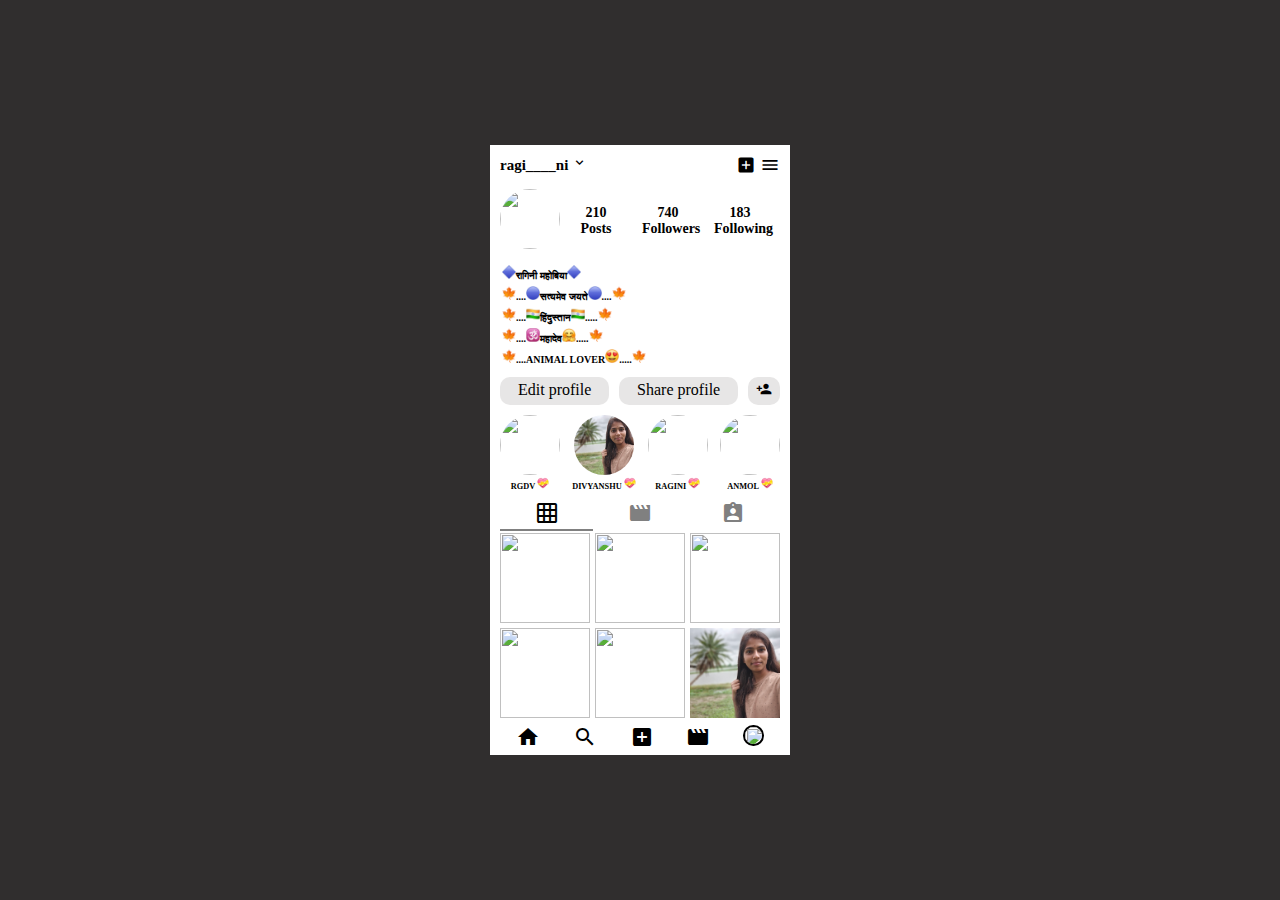
==== Instagram-home-page/index.html @ 6342c3ed "Upload All HTML Projects" ====
<!DOCTYPE html>
<html lang="en">
  <head>
    <meta charset="UTF-8" />
    <meta name="viewport" content="width=device-width, initial-scale=1.0" />
    <title>instagram</title>
    <link rel="stylesheet" href="./css/style.css" />
    <link
      href="https://fonts.googleapis.com/icon?family=Material+Icons"
      rel="stylesheet" />
  </head>
  <body>
    <div class="main-container">
      <div class="content-wrapper">
        <div class="first-div">
          <div class="name">
            <strong
              >ragi____ni
              <i class="material-icons" style="font-size: 15px"
                >expand_more</i
              ></strong
            >
          </div>
          <div class="add-menu-icon">
            <i class="material-icons" style="font-size: 20px">add_box</i>
            <i class="material-icons" style="font-size: 20px">menu</i>
          </div>
        </div>
        <div class="second-div">
          <div class="dp">
            <figure><img src="./img/raginidp.jpg" alt="" /></figure>
          </div>

          <div class="connections">
            <h4>210 <span>Posts</span></h4>

            <h4>740 <span>Followers</span></h4>

            <h4>183 <span>Following</span></h4>
          </div>
        </div>

        <div class="third-div">
          <p>
            <img src="./img/blueimage.png" alt="" />रागिनी महोबिया<img
              src="./img/blueimage.png"
              alt="" />
          </p>
          <p>
            <img src="./img/pattiimage.png" alt="" />....<img
              src="./img/bluecircle.png"
              alt="" />सत्यमेव जयते<img
              src="./img/bluecircle.png"
              alt="" />....<img src="./img/pattiimage.png" alt="" />
          </p>
          <p>
            <img src="./img/pattiimage.png" alt="" />....<img
              src="./img/flageimage.png" />हिंदुस्तान<img
              src="./img/flageimage.png"
              alt="" />.....<img src="./img/pattiimage.png" alt="" />
          </p>
          <p>
            <img src="./img/pattiimage.png" alt="" />....<img
              src="./img/omimage.png" />महादेव<img
              src="./img/happyimage2.png"
              alt="" />.....<img src="./img/pattiimage.png" alt="" />
          </p>
          <p>
            <img src="./img/pattiimage.png" alt="" />....ANIMAL LOVER<img
              src="./img/happyimage.png"
              alt="" />.....<img src="./img/pattiimage.png" alt="" />
          </p>
        </div>
        <div class="fourth-div">
          <span>Edit profile</span>
          <span>Share profile</span>
          <span class="person-add"
            ><i class="material-icons" style="font-size: 16px"
              >person_add</i
            ></span
          >
        </div>
        <div class="fiveth-div">
          <div class="profile-name">
            <img src="./img/rgdvimage.jpg" alt="" />
            <h5>
              RGDV
              <img src="./img/dilimage.png" style="width: 12px; height: 12px" />
            </h5>
          </div>
          <div class="profile-name">
            <img src="./img/firstimage.jpg" alt="" />
            <h5>
              DIVYANSHU
              <img src="./img/dilimage.png" style="width: 12px; height: 12px" />
            </h5>
          </div>
          <div class="profile-name">
            <img src="./img/secondimage.jpg" alt="" />
            <h5>
              RAGINI
              <img src="./img/dilimage.png" style="width: 12px; height: 12px" />
            </h5>
          </div>
          <div class="profile-name">
            <img src="./img/thirdimage.jpg" alt="" />
            <h5>
              ANMOL
              <img src="./img/dilimage.png" style="width: 12px; height: 12px" />
            </h5>
          </div>
        </div>
        <div class="sixth-div">
          <div class="post-icons">
            <span class="active"><i class="material-icons">grid_on</i></span>
            <span><i class="material-icons">movie</i></span>
            <span><i class="material-icons">assignment_ind</i></span>
          </div>
          <div class="all-post">
            <div class="post-1">
              <img src="./img/rgdvimage.jpg" alt="" />
              <!-- <i class="material-icons">filter_none</i> -->

              <img src="./img/raginidp.jpg" alt="" />

              <img src="./img/thirdimage.jpg" alt="" />

              <img src="./img/thirdimage.jpg" alt="" />

              <img src="./img/rgdvimage.jpg" alt="" />

              <img src="./img/firstimage.jpg" alt="" />

              <img src="./img/raginidp.jpg" alt="" />

              <img src="./img/thirdimage.jpg" alt="" />

              <img src="./img/thirdimage.jpg" alt="" />

              <img src="./img/rgdvimage.jpg" alt="" />

              <img src="./img/firstimage.jpg" alt="" />
            </div>
          </div>
          <div class="fixed-icons">
            <span><i class="material-icons">home</i></span>
            <span><i class="material-icons">search</i></span>
            <span><i class="material-icons">add_box</i></span>
            <span><i class="material-icons">movie</i></span>
            <span><img src="./img/raginidp.jpg" alt="" srcset="" /></span>
          </div>
        </div>
      </div>
    </div>
  </body>
</html>
---- Instagram-home-page/css/style.css ----
* {
  margin: 0;
  padding: 0;
  box-sizing: border-box;
}

::-webkit-scrollbar {
  display: none;
}

.main-container {
  background-color: rgb(48, 46, 46);
  min-width: 100vw;
  min-height: 100vh;
  display: flex;
  justify-content: center;
  align-items: center;
}

.content-wrapper {
  background-color: white;
  height: 610px;
  width: 300px;
  overflow-y: auto;
  padding: 10px 10px 0 10px;
  display: flex;
  flex-direction: column;
  row-gap: 10px;
}

.first-div {
  display: flex;
  justify-content: space-between;
}

strong {
  font-size: 15px;
}

.dp img {
  width: 60px;
  height: 60px;
  border-radius: 50%;
  object-fit: cover;
  object-position: center;
}

.second-div {
  display: flex;
}

.connections {
  display: flex;
  align-items: center;
  width: calc(100% - 64px);
}

.connections h4 {
  padding: 10px;
  text-align: center;
  font-size: 14px;
  width: calc(100% / 3);
}

.third-div p {
  font-size: 10px;
  font-weight: bold;
  padding: 2px;
}
.third-div img {
  width: 14px;
  height: auto;
}

.fourth-div {
  display: flex;
  justify-content: space-between;
}

.fourth-div span {
  padding: 4px 18px;
  background: rgb(231, 230, 230);
  border-radius: 10px;
  cursor: pointer;
}

.fourth-div .person-add {
  padding: 4px 8px;
}

.fiveth-div img {
  width: 60px;
  height: 60px;
  border-radius: 50%;
  object-fit: cover;
  object-position: center;
}

.fiveth-div {
  display: flex;
  justify-content: space-between;
}

.fiveth-div .profile-name {
  font-size: 10px;
}

.fiveth-div .profile-name {
  text-align: center;
}

.sixth-div .post-icons {
  display: flex;
  justify-content: space-around;
  color: gray;
  margin-bottom: 2px;
}

.post-icons span:hover {
  border-color: grey;
}

.post-icons span.active {
  color: black;
  border-color: grey;
}

.sixth-div span {
  cursor: pointer;
  border-bottom: 2px solid transparent;
  /* width: calc(100% / 3); */
  flex-grow: 1;
  text-align: center;
}

.post-1 {
  display: flex;
  flex-wrap: wrap;
  gap: 5px;
}

.all-post img {
  width: 90px;
  height: 90px;
  object-fit: cover;
  object-position: center;
}

.fixed-icons img {
  width: 20.5px;
  height: 20.5px;
  border: 2px solid black;
  border-radius: 50%;
}

.fixed-icons {
  display: flex;
  justify-content: space-around;
  position: sticky;
  bottom: 0;
  z-index: 1;
  background: white;
}

.fixed-icons span {
  cursor: pointer;
  padding-top: 5px;
}
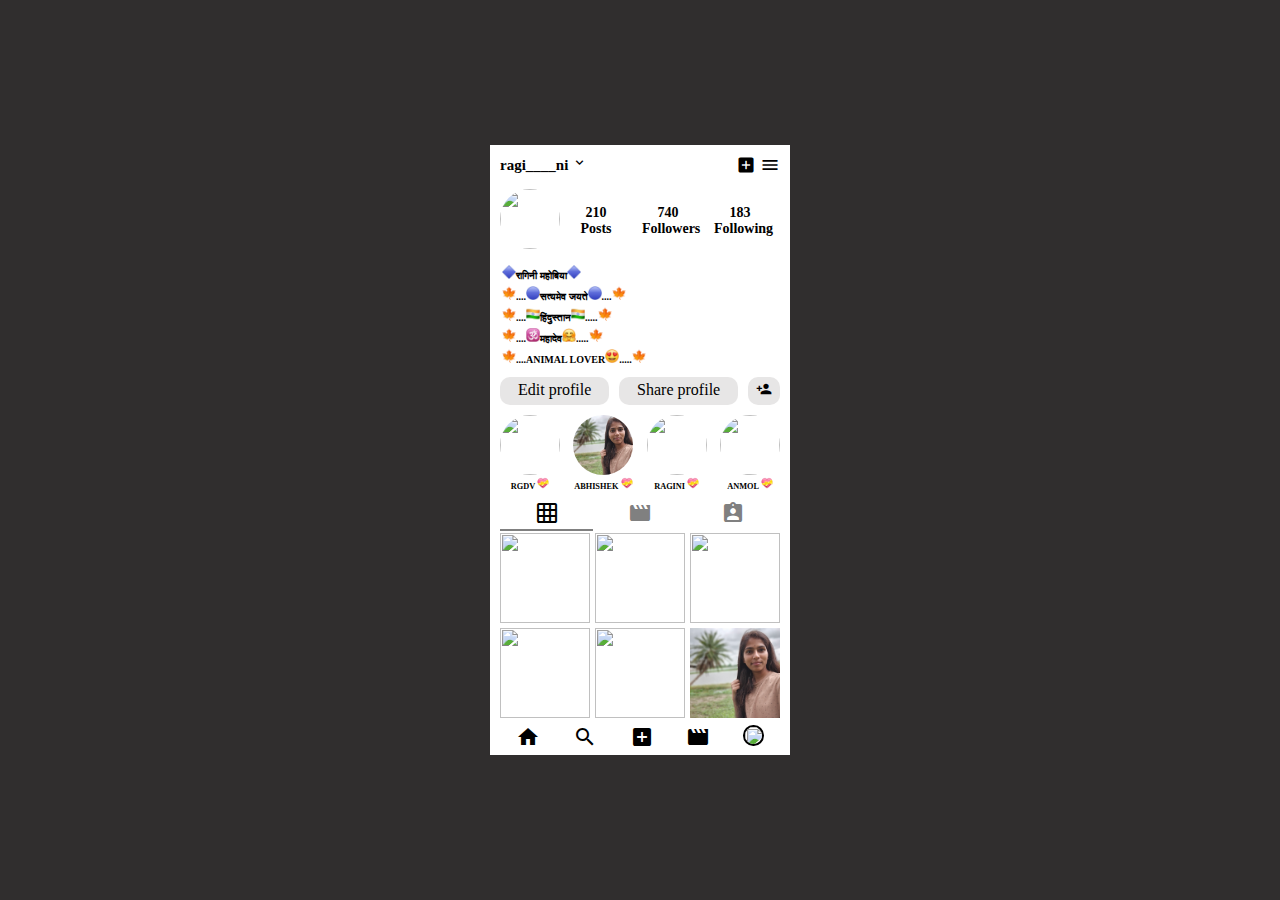
==== commit caf18f04: "Name Change" ====
--- a/Instagram-home-page/index.html
+++ b/Instagram-home-page/index.html
@@ -3,11 +3,15 @@
   <head>
     <meta charset="UTF-8" />
     <meta name="viewport" content="width=device-width, initial-scale=1.0" />
-    <title>instagram</title>
+    <title>Instagram</title>
     <link rel="stylesheet" href="./css/style.css" />
     <link
       href="https://fonts.googleapis.com/icon?family=Material+Icons"
       rel="stylesheet" />
+    <link
+      rel="shortcut icon"
+      href="https://upload.wikimedia.org/wikipedia/commons/thumb/a/a5/Instagram_icon.png/600px-Instagram_icon.png"
+      type="image/x-icon" />
   </head>
   <body>
     <div class="main-container">
@@ -91,7 +95,7 @@
           <div class="profile-name">
             <img src="./img/firstimage.jpg" alt="" />
             <h5>
-              DIVYANSHU
+              ABHISHEK
               <img src="./img/dilimage.png" style="width: 12px; height: 12px" />
             </h5>
           </div>
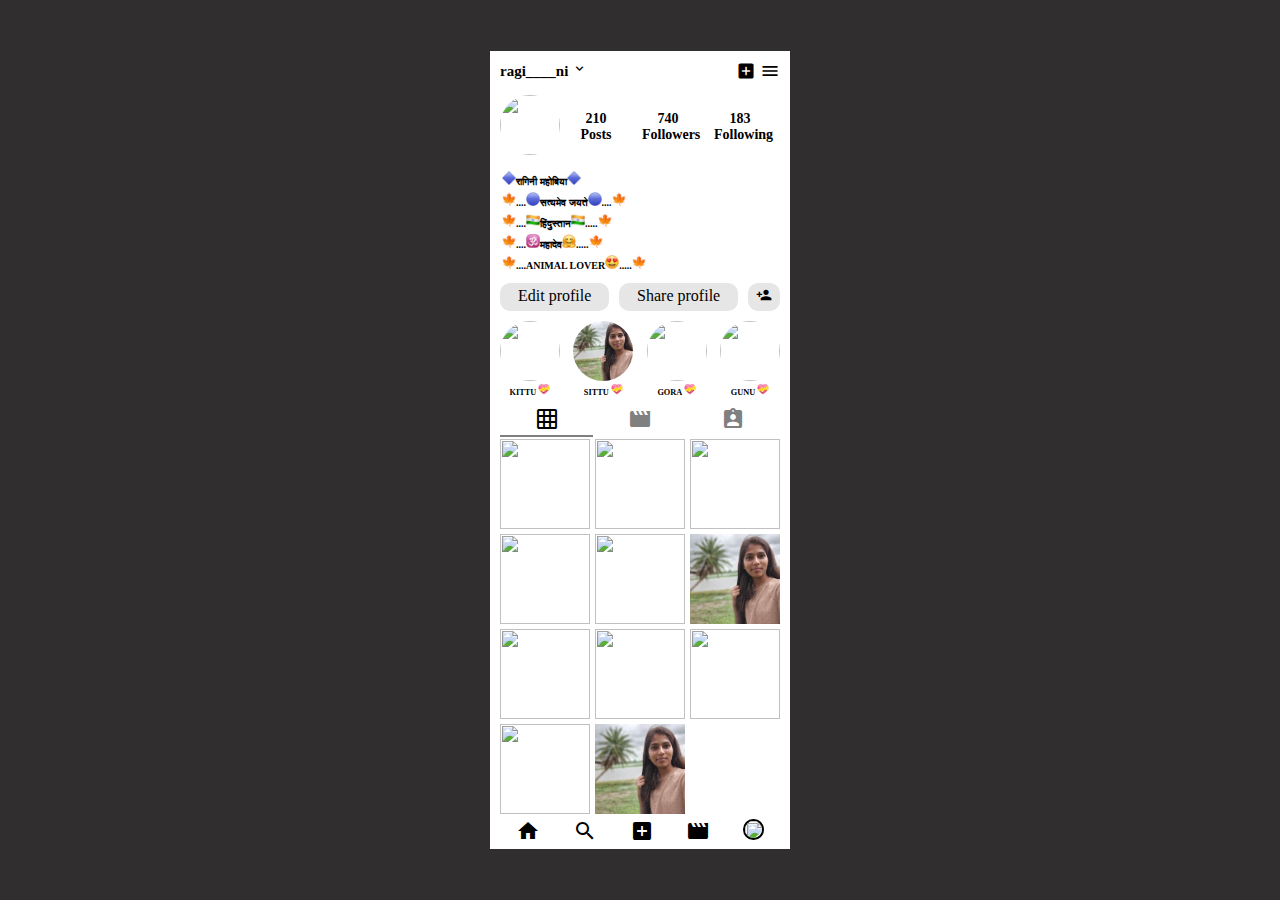
==== commit 1ea2ed6e: "Names Change" ====
--- a/Instagram-home-page/index.html
+++ b/Instagram-home-page/index.html
@@ -88,28 +88,28 @@
           <div class="profile-name">
             <img src="./img/rgdvimage.jpg" alt="" />
             <h5>
-              RGDV
+              KITTU
               <img src="./img/dilimage.png" style="width: 12px; height: 12px" />
             </h5>
           </div>
           <div class="profile-name">
             <img src="./img/firstimage.jpg" alt="" />
             <h5>
-              ABHISHEK
+              SITTU
               <img src="./img/dilimage.png" style="width: 12px; height: 12px" />
             </h5>
           </div>
           <div class="profile-name">
             <img src="./img/secondimage.jpg" alt="" />
             <h5>
-              RAGINI
+              GORA
               <img src="./img/dilimage.png" style="width: 12px; height: 12px" />
             </h5>
           </div>
           <div class="profile-name">
             <img src="./img/thirdimage.jpg" alt="" />
             <h5>
-              ANMOL
+              GUNU
               <img src="./img/dilimage.png" style="width: 12px; height: 12px" />
             </h5>
           </div>
--- a/Instagram-home-page/css/style.css
+++ b/Instagram-home-page/css/style.css
@@ -19,7 +19,7 @@
 
 .content-wrapper {
   background-color: white;
-  height: 610px;
+  height: inherit;
   width: 300px;
   overflow-y: auto;
   padding: 10px 10px 0 10px;
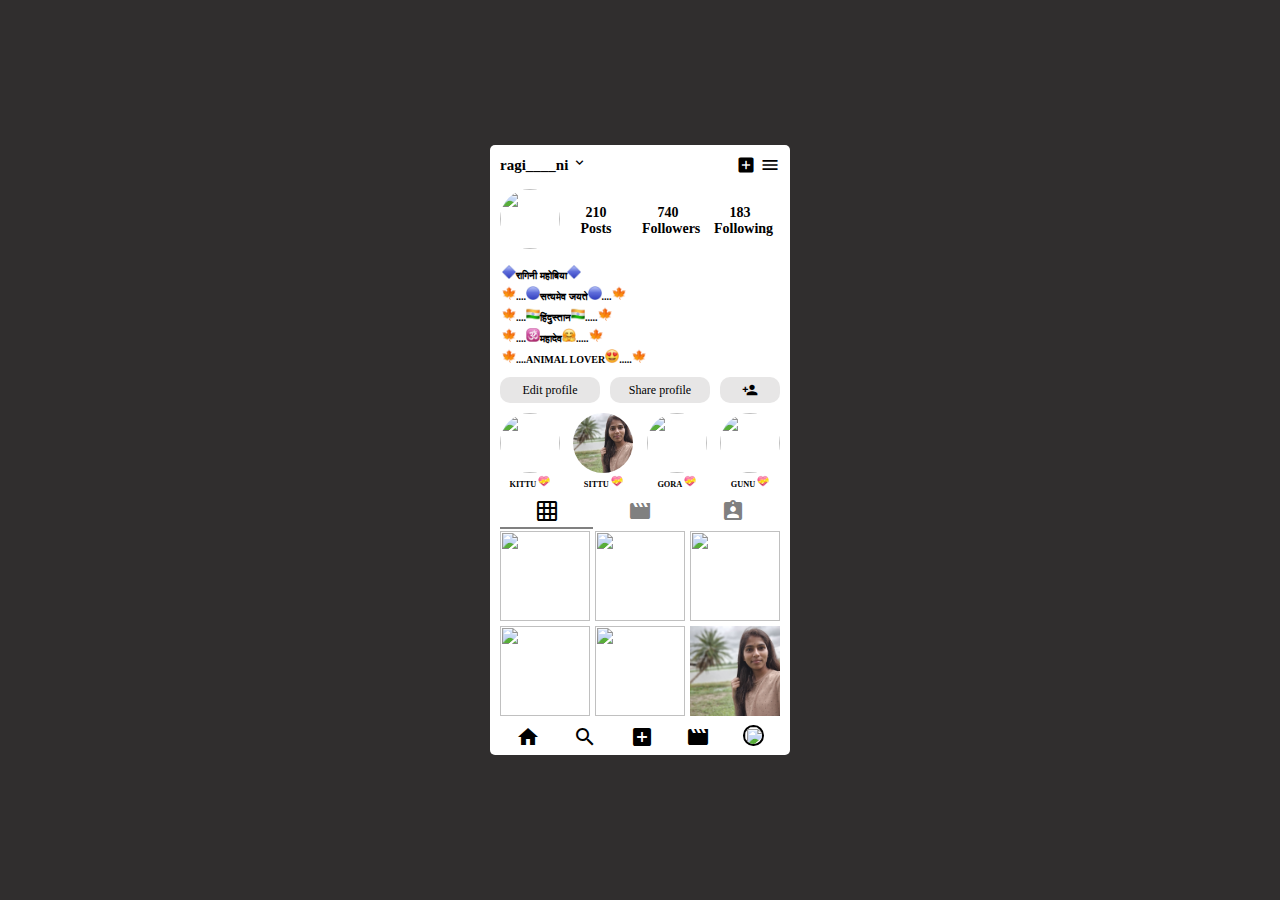
==== commit 0217abc2: "Code Optimization" ====
--- a/Instagram-home-page/index.html
+++ b/Instagram-home-page/index.html
@@ -16,7 +16,7 @@
   <body>
     <div class="main-container">
       <div class="content-wrapper">
-        <div class="first-div">
+        <nav>
           <div class="name">
             <strong
               >ragi____ni
@@ -29,10 +29,10 @@
             <i class="material-icons" style="font-size: 20px">add_box</i>
             <i class="material-icons" style="font-size: 20px">menu</i>
           </div>
-        </div>
-        <div class="second-div">
+        </nav>
+        <div class="profile-top-section">
           <div class="dp">
-            <figure><img src="./img/raginidp.jpg" alt="" /></figure>
+            <figure><img src="./img/raginidp.jpg" /></figure>
           </div>
 
           <div class="connections">
@@ -44,77 +44,74 @@
           </div>
         </div>
 
-        <div class="third-div">
+        <div class="about-us">
           <p>
-            <img src="./img/blueimage.png" alt="" />रागिनी महोबिया<img
-              src="./img/blueimage.png"
-              alt="" />
+            <img src="./img/blueimage.png" />रागिनी महोबिया<img
+              src="./img/blueimage.png" />
           </p>
           <p>
-            <img src="./img/pattiimage.png" alt="" />....<img
-              src="./img/bluecircle.png"
-              alt="" />सत्यमेव जयते<img
-              src="./img/bluecircle.png"
-              alt="" />....<img src="./img/pattiimage.png" alt="" />
+            <img src="./img/pattiimage.png" alt="leaves-icon" />....<img
+              src="./img/bluecircle.png" />सत्यमेव जयते<img
+              src="./img/bluecircle.png" />....<img
+              src="./img/pattiimage.png"
+              alt="सत्यमेव जयते" />
           </p>
           <p>
-            <img src="./img/pattiimage.png" alt="" />....<img
+            <img src="./img/pattiimage.png" />....<img
               src="./img/flageimage.png" />हिंदुस्तान<img
-              src="./img/flageimage.png"
-              alt="" />.....<img src="./img/pattiimage.png" alt="" />
+              src="./img/flageimage.png" />.....<img
+              src="./img/pattiimage.png" />
           </p>
           <p>
-            <img src="./img/pattiimage.png" alt="" />....<img
+            <img src="./img/pattiimage.png" />....<img
               src="./img/omimage.png" />महादेव<img
-              src="./img/happyimage2.png"
-              alt="" />.....<img src="./img/pattiimage.png" alt="" />
+              src="./img/happyimage2.png" />.....<img
+              src="./img/pattiimage.png" />
           </p>
           <p>
-            <img src="./img/pattiimage.png" alt="" />....ANIMAL LOVER<img
-              src="./img/happyimage.png"
-              alt="" />.....<img src="./img/pattiimage.png" alt="" />
+            <img src="./img/pattiimage.png" />....ANIMAL LOVER<img
+              src="./img/happyimage.png" />.....<img
+              src="./img/pattiimage.png" />
           </p>
         </div>
-        <div class="fourth-div">
+        <div class="profile-actions">
           <span>Edit profile</span>
           <span>Share profile</span>
           <span class="person-add"
-            ><i class="material-icons" style="font-size: 16px"
-              >person_add</i
-            ></span
+            ><i class="material-icons">person_add</i></span
           >
         </div>
-        <div class="fiveth-div">
+        <div class="highlights">
           <div class="profile-name">
-            <img src="./img/rgdvimage.jpg" alt="" />
+            <img src="./img/rgdvimage.jpg" />
             <h5>
               KITTU
               <img src="./img/dilimage.png" style="width: 12px; height: 12px" />
             </h5>
           </div>
           <div class="profile-name">
-            <img src="./img/firstimage.jpg" alt="" />
+            <img src="./img/firstimage.jpg" />
             <h5>
               SITTU
               <img src="./img/dilimage.png" style="width: 12px; height: 12px" />
             </h5>
           </div>
           <div class="profile-name">
-            <img src="./img/secondimage.jpg" alt="" />
+            <img src="./img/secondimage.jpg" />
             <h5>
               GORA
               <img src="./img/dilimage.png" style="width: 12px; height: 12px" />
             </h5>
           </div>
           <div class="profile-name">
-            <img src="./img/thirdimage.jpg" alt="" />
+            <img src="./img/thirdimage.jpg" />
             <h5>
               GUNU
               <img src="./img/dilimage.png" style="width: 12px; height: 12px" />
             </h5>
           </div>
         </div>
-        <div class="sixth-div">
+        <div class="post-wrapper">
           <div class="post-icons">
             <span class="active"><i class="material-icons">grid_on</i></span>
             <span><i class="material-icons">movie</i></span>
@@ -122,28 +119,27 @@
           </div>
           <div class="all-post">
             <div class="post-1">
-              <img src="./img/rgdvimage.jpg" alt="" />
-              <!-- <i class="material-icons">filter_none</i> -->
+              <img src="./img/rgdvimage.jpg" />
 
-              <img src="./img/raginidp.jpg" alt="" />
+              <img src="./img/raginidp.jpg" />
 
-              <img src="./img/thirdimage.jpg" alt="" />
+              <img src="./img/thirdimage.jpg" />
 
-              <img src="./img/thirdimage.jpg" alt="" />
+              <img src="./img/thirdimage.jpg" />
 
-              <img src="./img/rgdvimage.jpg" alt="" />
+              <img src="./img/rgdvimage.jpg" />
 
-              <img src="./img/firstimage.jpg" alt="" />
+              <img src="./img/firstimage.jpg" />
 
-              <img src="./img/raginidp.jpg" alt="" />
+              <img src="./img/raginidp.jpg" />
 
-              <img src="./img/thirdimage.jpg" alt="" />
+              <img src="./img/thirdimage.jpg" />
 
-              <img src="./img/thirdimage.jpg" alt="" />
+              <img src="./img/thirdimage.jpg" />
 
-              <img src="./img/rgdvimage.jpg" alt="" />
+              <img src="./img/rgdvimage.jpg" />
 
-              <img src="./img/firstimage.jpg" alt="" />
+              <img src="./img/firstimage.jpg" />
             </div>
           </div>
           <div class="fixed-icons">
@@ -151,7 +147,7 @@
             <span><i class="material-icons">search</i></span>
             <span><i class="material-icons">add_box</i></span>
             <span><i class="material-icons">movie</i></span>
-            <span><img src="./img/raginidp.jpg" alt="" srcset="" /></span>
+            <span><img src="./img/raginidp.jpg" /></span>
           </div>
         </div>
       </div>
--- a/Instagram-home-page/css/style.css
+++ b/Instagram-home-page/css/style.css
@@ -9,6 +9,7 @@
 }
 
 .main-container {
+  overflow: auto;
   background-color: rgb(48, 46, 46);
   min-width: 100vw;
   min-height: 100vh;
@@ -19,16 +20,19 @@
 
 .content-wrapper {
   background-color: white;
+  max-height: 610px;
   height: inherit;
+  min-width: 300px;
   width: 300px;
   overflow-y: auto;
   padding: 10px 10px 0 10px;
   display: flex;
   flex-direction: column;
   row-gap: 10px;
+  border-radius: 5px;
 }
 
-.first-div {
+nav {
   display: flex;
   justify-content: space-between;
 }
@@ -45,7 +49,7 @@
   object-position: center;
 }
 
-.second-div {
+.profile-top-section {
   display: flex;
 }
 
@@ -62,33 +66,43 @@
   width: calc(100% / 3);
 }
 
-.third-div p {
+.about-us p {
   font-size: 10px;
   font-weight: bold;
   padding: 2px;
 }
-.third-div img {
+.about-us img {
   width: 14px;
   height: auto;
 }
 
-.fourth-div {
+.profile-actions {
   display: flex;
   justify-content: space-between;
+  column-gap: 10px;
 }
 
-.fourth-div span {
-  padding: 4px 18px;
+.profile-actions span {
   background: rgb(231, 230, 230);
   border-radius: 10px;
   cursor: pointer;
+  font-size: 12px;
+  display: inline-block;
+  width: 100%;
+  height: 26px;
+  line-height: 26px;
+  text-align: center;
 }
 
-.fourth-div .person-add {
+.profile-actions .person-add {
   padding: 4px 8px;
+  max-width: 60px;
+}
+.profile-actions .person-add i {
+  font-size: 16px;
 }
 
-.fiveth-div img {
+.highlights img {
   width: 60px;
   height: 60px;
   border-radius: 50%;
@@ -96,20 +110,20 @@
   object-position: center;
 }
 
-.fiveth-div {
+.highlights {
   display: flex;
   justify-content: space-between;
 }
 
-.fiveth-div .profile-name {
+.highlights .profile-name {
   font-size: 10px;
 }
 
-.fiveth-div .profile-name {
+.highlights .profile-name {
   text-align: center;
 }
 
-.sixth-div .post-icons {
+.post-wrapper .post-icons {
   display: flex;
   justify-content: space-around;
   color: gray;
@@ -125,7 +139,7 @@
   border-color: grey;
 }
 
-.sixth-div span {
+.post-wrapper span {
   cursor: pointer;
   border-bottom: 2px solid transparent;
   /* width: calc(100% / 3); */
